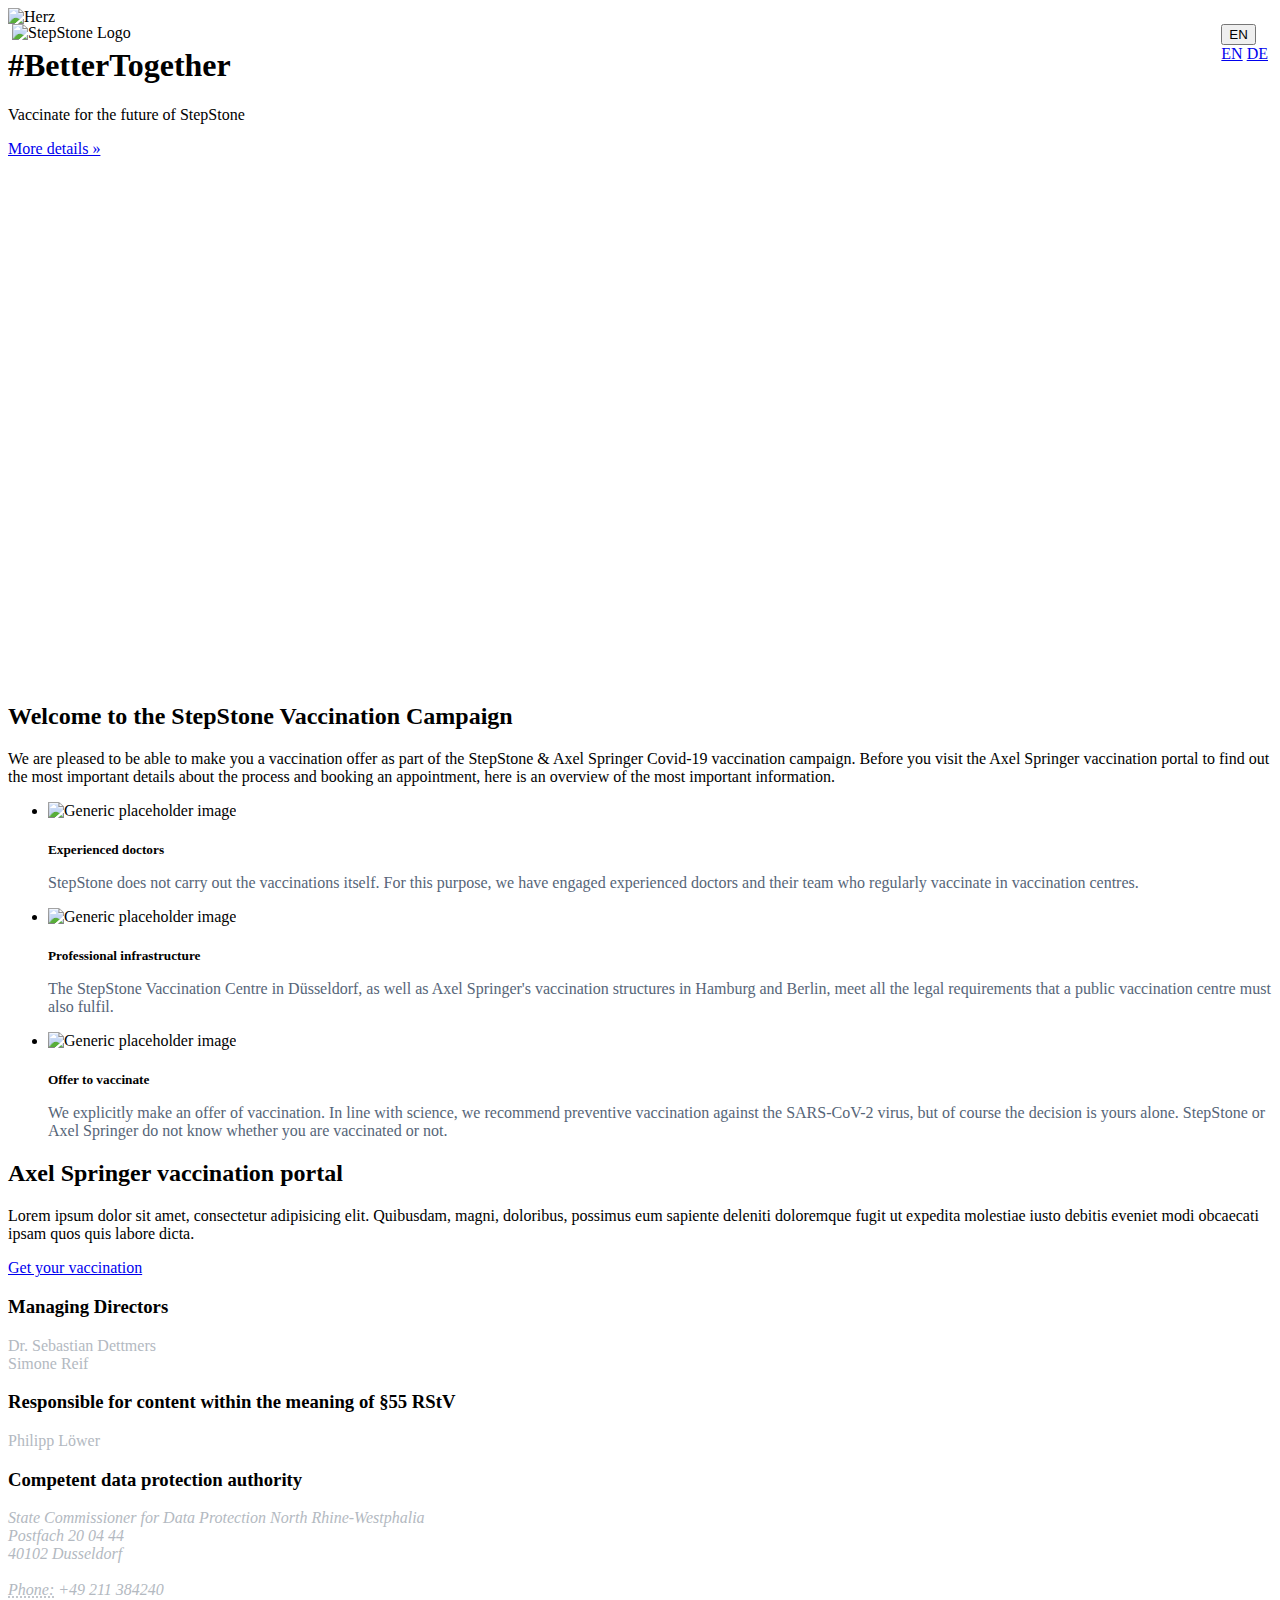
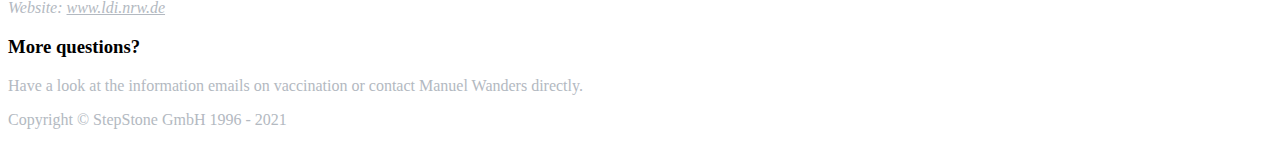
==== index.html @ 5d377276 "Add files via upload" ====
<!DOCTYPE html>
<html lang="den">
<head>
<meta charset="UTF-8">
<meta http-equiv="X-UA-Compatible" content="IE=edge">
<meta name="viewport" content="width=device-width, initial-scale=1">
<title>StepStone Impft</title>
<!-- Bootstrap -->
<link href="css/bootstrap-4.4.1.css" rel="stylesheet">
<style>
.logo {
	width: 200px;
	position: absolute;
	top: 24px;
	left: 12px;
}
.text-footer {
	color: #b3b9c1;
}
footer a {
	color: #b3b9c1;
}
footer a:hover {
	color: #ffffff;
	text-decoration: none;
}
.jumbotron {
	height: 75vh;
	background-image: url("images/stage-bg.svg");
}
h5 {
	margin-bottom: .75rem;
}
</style>
</head>
<body>
<div class="dropdown" style="position: absolute; top: 24px; right: 12px;">
  <button class="btn btn-outline-light dropdown-toggle" type="button" id="dropdownMenu2" data-toggle="dropdown" aria-haspopup="true" aria-expanded="false"> EN </button>
  <div class="dropdown-menu dropdown-menu-right" aria-labelledby="dropdownMenu2">
    <a href="#" class="dropdown-item active" type="button">EN</a>
    <a href="de.html" class="dropdown-item" type="button">DE</a>
  </div>
</div>
<section>
  <div class="jumbotron d-flex align-items-center text-center mt-2 mb-0"> <img class="logo" src="https://www.stepstone.de/modules/duplo/resources/images/logo/stst-logo-white.svg" alt="StepStone Logo">
    <div class="container">
      <div class="row justify-content-center">
        <div class="flex-wrap">
          <div class="text-center"> <img class="mb-3" src="images/streamline-icon-love-heart-hold.svg" alt="Herz" width="140px" height="140px"> </div>
          <h1 class="text-white mt-2">#BetterTogether</h1>
          <p class="text-white mb-4">Vaccinate for the future of StepStone</p>
          <p><a class="btn btn-outline-secondary btn-lg" href="#info" role="button">More details »</a></p>
        </div>
      </div>
    </div>
  </div>
</section>
<section>
  <div class="container bg-white">
    <div id="info" class="row">
      <div class="col-12 text-center">
        <h2 class="text-primary mt-5 mb-3">Welcome to the StepStone Vaccination Campaign</h2>
        <p class="mb-5">We are pleased to be able to make you a vaccination offer as part of the StepStone & Axel Springer Covid-19 vaccination campaign. Before you visit the Axel Springer vaccination portal to find out the most important details about the process and booking an appointment, here is an overview of the most important information.</p>
      </div>
    </div>
  </div>
  <div class="container pt-2 pb-3 bg-white">
    <div class="row">
      <div class="col-md-4 col-12">
        <ul class="list-unstyled">
          <li class="media"> <img class="mr-3" src="images/streamline-icon-medical-personnel-doctor@70x70.svg" alt="Generic placeholder image">
            <div class="media-body">
              <h5 class="mt-0 text-primary">Experienced doctors</h5>
              <p style="color: #566578">StepStone does not carry out the vaccinations itself. For this purpose, we have engaged experienced doctors and their team who regularly vaccinate in vaccination centres.</p></div>
          </li>
        </ul>
      </div>
      <div class="col-md-4 col-12">
        <ul class="list-unstyled">
          <li class="media"> <img class="mr-3" src="images/streamline-icon-medical-hospital-2@70x70.svg" alt="Generic placeholder image">
            <div class="media-body">
              <h5 class="mt-0 text-primary">Professional infrastructure</h5>
              <p style="color: #566578">The StepStone Vaccination Centre in Düsseldorf, as well as Axel Springer's vaccination structures in Hamburg and Berlin, meet all the legal requirements that a public vaccination centre must also fulfil.</p></div>
          </li>
        </ul>
      </div>
      <div class="col-md-4 col-12">
        <ul class="list-unstyled">
          <li class="media"> <img class="mr-3" src="images/streamline-icon-love-heart-hands-hold@70x70.svg" alt="Generic placeholder image">
            <div class="media-body">
              <h5 class="mt-0 text-primary">Offer to vaccinate</h5>
              <p style="color: #566578">We explicitly make an offer of vaccination. In line with science, we recommend preventive vaccination against the SARS-CoV-2 virus, but of course the decision is yours alone. StepStone or Axel Springer do not know whether you are vaccinated or not.</p></div>
          </li>
        </ul>
      </div>
    </div>
  </div>
</section>
<section>
  <div class="container pt-4 pb-5 bg-white">
    <div class="row">
      <div class="col-12 text-center">
        <h2 class="text-primary">Axel Springer vaccination portal</h2>
        <p>Lorem ipsum dolor sit amet, consectetur adipisicing elit. Quibusdam, magni, doloribus, possimus eum sapiente deleniti doloremque fugit ut expedita molestiae iusto debitis eveniet modi obcaecati ipsam quos quis labore dicta.</p>
        <a href="https://www.impfen.axelspringer.com" class="btn btn-secondary mt-2 mb-3">Get your vaccination</a> </div>
    </div>
  </div>
</section>
<footer class="section bg-primary">
  <div class="container pt-4 pb-3">
    <div class="row mt-2">
      <div class="col-md-4 col-12">
        <h3 class="text-white">Managing Directors</h3>
        <p class="text-footer">Dr. Sebastian Dettmers<br>
          Simone Reif
        <h3 class="text-white pt-3">Responsible for content within the meaning of §55 RStV</h3>
        <p class="text-footer">Philipp Löwer</p>
      </div>
      <div class="col-md-4 col-12">
        <h3 class="text-white">Competent data protection authority</h3>
        <address class="text-footer">
        State Commissioner for Data Protection North Rhine-Westphalia<br>
        Postfach 20 04 44<br>
        40102 Dusseldorf<br>
        <br>
        <abbr title="Phone number">Phone:</abbr> +49 211 384240<br>
        Website: <a href="https://www.ldi.nrw.de" target="_blank">www.ldi.nrw.de</a>
        </address>
      </div>
      <div class="col-md-4 col-12">
        <h3 class="text-white">More questions?</h3>
        <p class="text-footer">Have a look at the information emails on vaccination or contact Manuel Wanders directly.</p>
        <!--<address>
              <strong>StepStone Deutschland GmbH</strong><br>
              Völklinger Straße 1<br>
              40219 Düsseldorf<br><br>
              <abbr title="Telefon">Tel.:</abbr> 0211 93493-0<br>
              <abbr title="E-Mail">E-Mail:</abbr> <a href="info@stepstone.de">info@stepstone.de</a><br><br>
              AG Düsseldorf, HRB 64185USt-ID Nummer: DE 813 444 458
            </address>--> 
      </div>
    </div>
  </div>
</footer>
<footer class="text-center bg-dark">
  <div class="container pt-3 text-white">
    <div class="row">
      <div class="col-12">
        <p class="small text-footer">Copyright © StepStone GmbH 1996 - 2021</p>
      </div>
    </div>
  </div>
</footer>
<!-- jQuery (necessary for Bootstrap's JavaScript plugins) --> 
<script src="js/jquery-3.4.1.min.js"></script> 
<!-- Include all compiled plugins (below), or include individual files as needed --> 
<script src="js/popper.min.js"></script> 
<script src="js/bootstrap-4.4.1.js"></script>
</body>
</html>
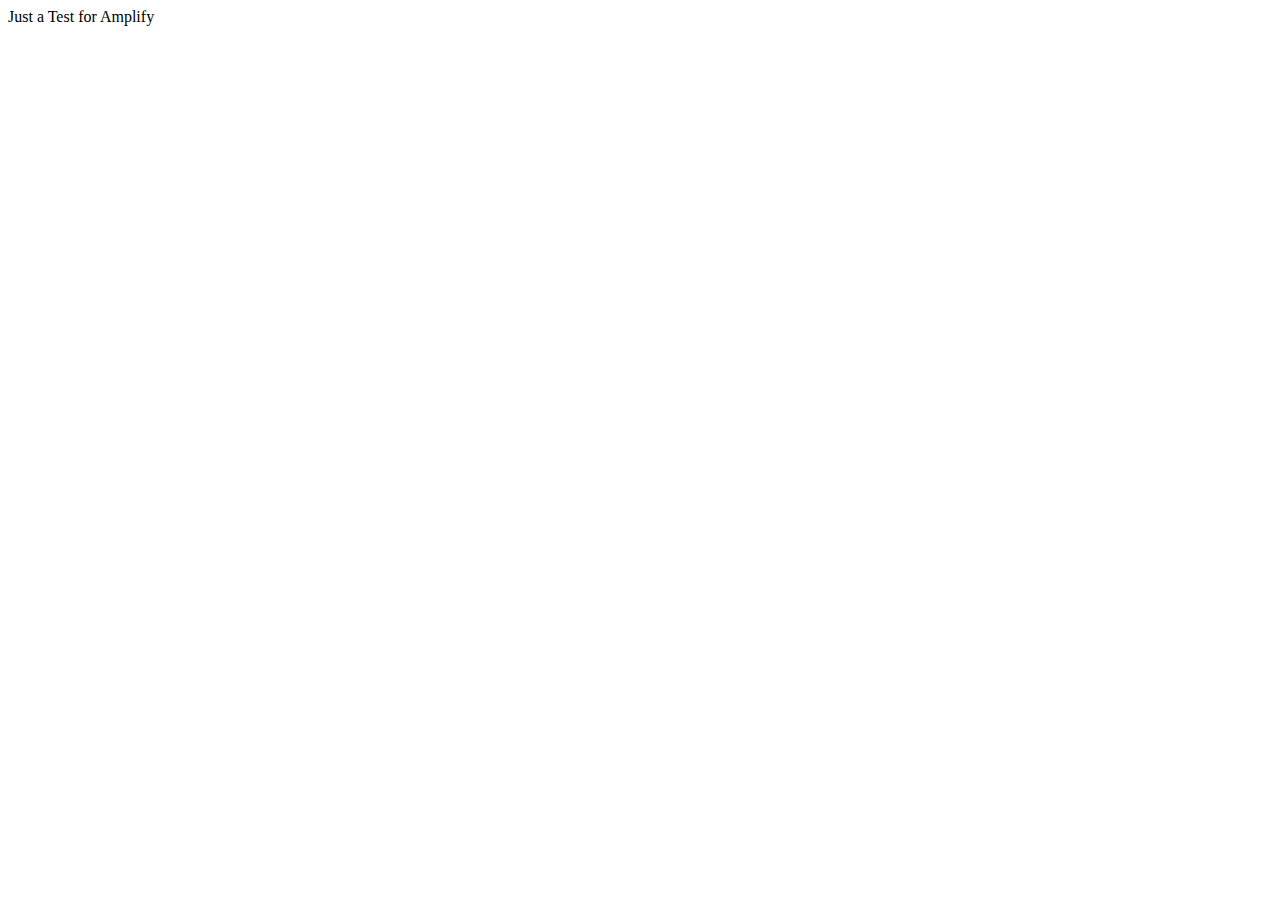
==== commit 43a101f7: "Add files via upload" ====
--- a/index.html
+++ b/index.html
@@ -1,160 +1,12 @@
 <!DOCTYPE html>
-<html lang="den">
+<html>
 <head>
 <meta charset="UTF-8">
 <meta http-equiv="X-UA-Compatible" content="IE=edge">
 <meta name="viewport" content="width=device-width, initial-scale=1">
-<title>StepStone Impft</title>
-<!-- Bootstrap -->
-<link href="css/bootstrap-4.4.1.css" rel="stylesheet">
-<style>
-.logo {
-	width: 200px;
-	position: absolute;
-	top: 24px;
-	left: 12px;
-}
-.text-footer {
-	color: #b3b9c1;
-}
-footer a {
-	color: #b3b9c1;
-}
-footer a:hover {
-	color: #ffffff;
-	text-decoration: none;
-}
-.jumbotron {
-	height: 75vh;
-	background-image: url("images/stage-bg.svg");
-}
-h5 {
-	margin-bottom: .75rem;
-}
-</style>
+<title>Test Hosting</title>
 </head>
 <body>
-<div class="dropdown" style="position: absolute; top: 24px; right: 12px;">
-  <button class="btn btn-outline-light dropdown-toggle" type="button" id="dropdownMenu2" data-toggle="dropdown" aria-haspopup="true" aria-expanded="false"> EN </button>
-  <div class="dropdown-menu dropdown-menu-right" aria-labelledby="dropdownMenu2">
-    <a href="#" class="dropdown-item active" type="button">EN</a>
-    <a href="de.html" class="dropdown-item" type="button">DE</a>
-  </div>
-</div>
-<section>
-  <div class="jumbotron d-flex align-items-center text-center mt-2 mb-0"> <img class="logo" src="https://www.stepstone.de/modules/duplo/resources/images/logo/stst-logo-white.svg" alt="StepStone Logo">
-    <div class="container">
-      <div class="row justify-content-center">
-        <div class="flex-wrap">
-          <div class="text-center"> <img class="mb-3" src="images/streamline-icon-love-heart-hold.svg" alt="Herz" width="140px" height="140px"> </div>
-          <h1 class="text-white mt-2">#BetterTogether</h1>
-          <p class="text-white mb-4">Vaccinate for the future of StepStone</p>
-          <p><a class="btn btn-outline-secondary btn-lg" href="#info" role="button">More details »</a></p>
-        </div>
-      </div>
-    </div>
-  </div>
-</section>
-<section>
-  <div class="container bg-white">
-    <div id="info" class="row">
-      <div class="col-12 text-center">
-        <h2 class="text-primary mt-5 mb-3">Welcome to the StepStone Vaccination Campaign</h2>
-        <p class="mb-5">We are pleased to be able to make you a vaccination offer as part of the StepStone & Axel Springer Covid-19 vaccination campaign. Before you visit the Axel Springer vaccination portal to find out the most important details about the process and booking an appointment, here is an overview of the most important information.</p>
-      </div>
-    </div>
-  </div>
-  <div class="container pt-2 pb-3 bg-white">
-    <div class="row">
-      <div class="col-md-4 col-12">
-        <ul class="list-unstyled">
-          <li class="media"> <img class="mr-3" src="images/streamline-icon-medical-personnel-doctor@70x70.svg" alt="Generic placeholder image">
-            <div class="media-body">
-              <h5 class="mt-0 text-primary">Experienced doctors</h5>
-              <p style="color: #566578">StepStone does not carry out the vaccinations itself. For this purpose, we have engaged experienced doctors and their team who regularly vaccinate in vaccination centres.</p></div>
-          </li>
-        </ul>
-      </div>
-      <div class="col-md-4 col-12">
-        <ul class="list-unstyled">
-          <li class="media"> <img class="mr-3" src="images/streamline-icon-medical-hospital-2@70x70.svg" alt="Generic placeholder image">
-            <div class="media-body">
-              <h5 class="mt-0 text-primary">Professional infrastructure</h5>
-              <p style="color: #566578">The StepStone Vaccination Centre in Düsseldorf, as well as Axel Springer's vaccination structures in Hamburg and Berlin, meet all the legal requirements that a public vaccination centre must also fulfil.</p></div>
-          </li>
-        </ul>
-      </div>
-      <div class="col-md-4 col-12">
-        <ul class="list-unstyled">
-          <li class="media"> <img class="mr-3" src="images/streamline-icon-love-heart-hands-hold@70x70.svg" alt="Generic placeholder image">
-            <div class="media-body">
-              <h5 class="mt-0 text-primary">Offer to vaccinate</h5>
-              <p style="color: #566578">We explicitly make an offer of vaccination. In line with science, we recommend preventive vaccination against the SARS-CoV-2 virus, but of course the decision is yours alone. StepStone or Axel Springer do not know whether you are vaccinated or not.</p></div>
-          </li>
-        </ul>
-      </div>
-    </div>
-  </div>
-</section>
-<section>
-  <div class="container pt-4 pb-5 bg-white">
-    <div class="row">
-      <div class="col-12 text-center">
-        <h2 class="text-primary">Axel Springer vaccination portal</h2>
-        <p>Lorem ipsum dolor sit amet, consectetur adipisicing elit. Quibusdam, magni, doloribus, possimus eum sapiente deleniti doloremque fugit ut expedita molestiae iusto debitis eveniet modi obcaecati ipsam quos quis labore dicta.</p>
-        <a href="https://www.impfen.axelspringer.com" class="btn btn-secondary mt-2 mb-3">Get your vaccination</a> </div>
-    </div>
-  </div>
-</section>
-<footer class="section bg-primary">
-  <div class="container pt-4 pb-3">
-    <div class="row mt-2">
-      <div class="col-md-4 col-12">
-        <h3 class="text-white">Managing Directors</h3>
-        <p class="text-footer">Dr. Sebastian Dettmers<br>
-          Simone Reif
-        <h3 class="text-white pt-3">Responsible for content within the meaning of §55 RStV</h3>
-        <p class="text-footer">Philipp Löwer</p>
-      </div>
-      <div class="col-md-4 col-12">
-        <h3 class="text-white">Competent data protection authority</h3>
-        <address class="text-footer">
-        State Commissioner for Data Protection North Rhine-Westphalia<br>
-        Postfach 20 04 44<br>
-        40102 Dusseldorf<br>
-        <br>
-        <abbr title="Phone number">Phone:</abbr> +49 211 384240<br>
-        Website: <a href="https://www.ldi.nrw.de" target="_blank">www.ldi.nrw.de</a>
-        </address>
-      </div>
-      <div class="col-md-4 col-12">
-        <h3 class="text-white">More questions?</h3>
-        <p class="text-footer">Have a look at the information emails on vaccination or contact Manuel Wanders directly.</p>
-        <!--<address>
-              <strong>StepStone Deutschland GmbH</strong><br>
-              Völklinger Straße 1<br>
-              40219 Düsseldorf<br><br>
-              <abbr title="Telefon">Tel.:</abbr> 0211 93493-0<br>
-              <abbr title="E-Mail">E-Mail:</abbr> <a href="info@stepstone.de">info@stepstone.de</a><br><br>
-              AG Düsseldorf, HRB 64185USt-ID Nummer: DE 813 444 458
-            </address>--> 
-      </div>
-    </div>
-  </div>
-</footer>
-<footer class="text-center bg-dark">
-  <div class="container pt-3 text-white">
-    <div class="row">
-      <div class="col-12">
-        <p class="small text-footer">Copyright © StepStone GmbH 1996 - 2021</p>
-      </div>
-    </div>
-  </div>
-</footer>
-<!-- jQuery (necessary for Bootstrap's JavaScript plugins) --> 
-<script src="js/jquery-3.4.1.min.js"></script> 
-<!-- Include all compiled plugins (below), or include individual files as needed --> 
-<script src="js/popper.min.js"></script> 
-<script src="js/bootstrap-4.4.1.js"></script>
+Just a Test for Amplify
 </body>
 </html>